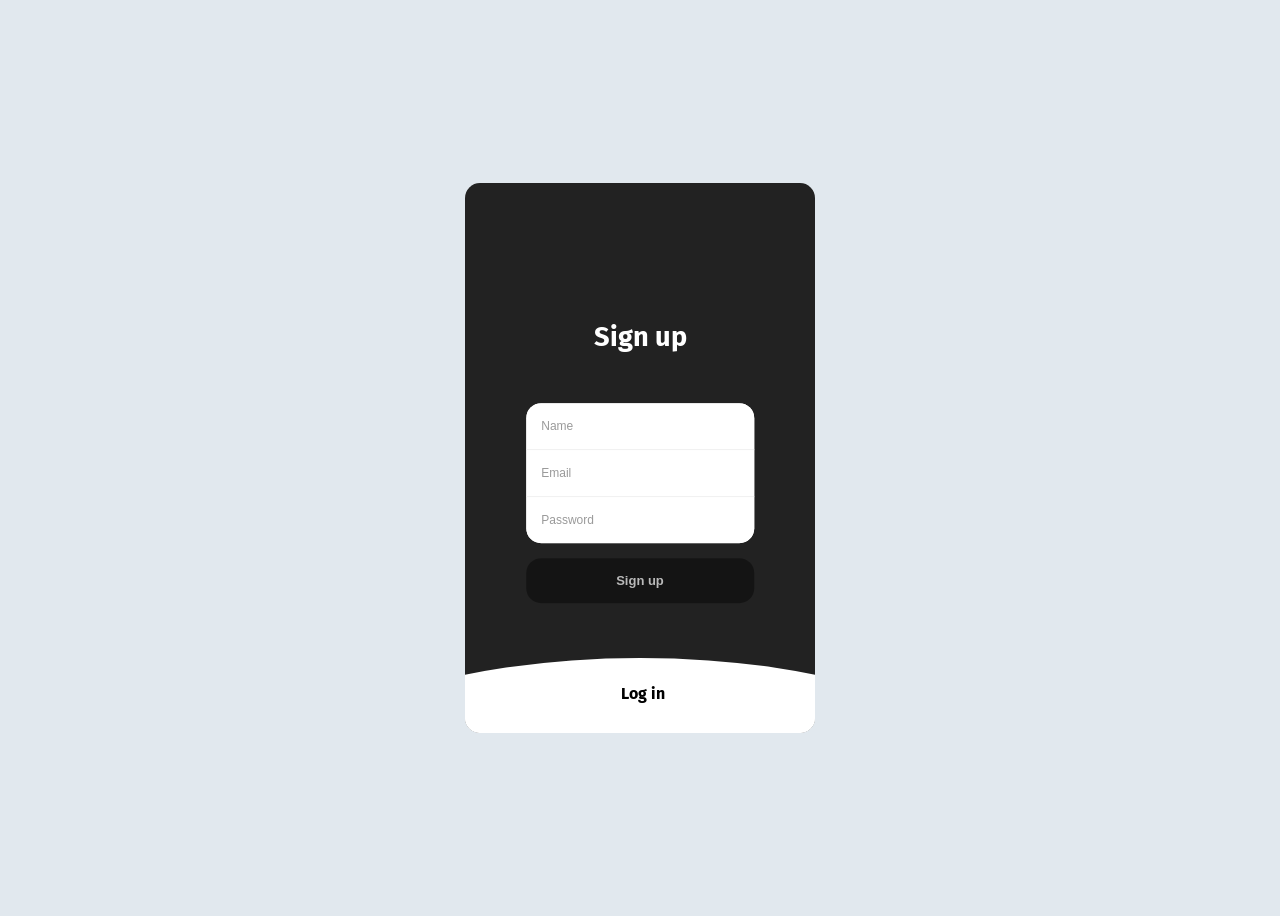
==== index.html @ 3125fdd4 "Rename login.html to index.html" ====
<!DOCTYPE html>
<html lang="en">
<head>
    <meta charset="UTF-8">
    <meta name="viewport" content="width=device-width, initial-scale=1.0">
    <title>Document</title>
    <link rel="stylesheet" href="style.css">
</head>
<body>
    <div class="form-structor">
        <div class="signup">
            <h2 class="form-title" id="signup"><span></span>Sign up</h2>
            <div class="form-holder">
                <input type="text" class="input" placeholder="Name" />
                <input type="email" class="input" placeholder="Email" />
                <input type="password" class="input" placeholder="Password" />
            </div>
            <button class="submit-btn">Sign up</button>
        </div>
        <div class="login slide-up">
            <div class="center">
                <h2 class="form-title" id="login"><span></span>Log in</h2>
                <div class="form-holder">
                    <input type="email" class="input" placeholder="Email" />
                    <input type="password" class="input" placeholder="Password" />
                </div>
                <button class="submit-btn">Log in</button>
            </div>
        </div>
    </div>
    <script src="script.js"></script>
</body>
</html>
---- style.css ----
@import url("https://fonts.googleapis.com/css?family=Fira+Sans");

html,body {
	position: relative;
	min-height: 100vh;
	background-color: #E1E8EE;
	display: flex;
	align-items: center;
	justify-content: center;
	font-family: "Fira Sans", Helvetica, Arial, sans-serif;
  -webkit-font-smoothing: antialiased;
  -moz-osx-font-smoothing: grayscale;
}

.form-structor {
	background-color: #222;
	border-radius: 15px;
	height: 550px;
	width: 350px;
	position: relative;
	overflow: hidden;
	
	&::after {
		content: '';
		opacity: .8;
		position: absolute;
		top: 0;right:0;bottom:0;left:0;
		background-repeat: no-repeat;
		background-position: left bottom;
		background-size: 500px;
		background-image: url('https://images.unsplash.com/photo-1503602642458-232111445657?ixlib=rb-0.3.5&ixid=eyJhcHBfaWQiOjEyMDd9&s=bf884ad570b50659c5fa2dc2cfb20ecf&auto=format&fit=crop&w=1000&q=100');
	}
	
	.signup {
		position: absolute;
		top: 50%;
		left: 50%;
		-webkit-transform: translate(-50%, -50%);
		width: 65%;
		z-index: 5;
		-webkit-transition: all .3s ease;
		
		
		&.slide-up {
			top: 5%;
			-webkit-transform: translate(-50%, 0%);
			-webkit-transition: all .3s ease;
		}
		
		&.slide-up .form-holder,
		&.slide-up .submit-btn {
			opacity: 0;
			visibility: hidden;
		}
		
		&.slide-up .form-title {
			font-size: 1em;
			cursor: pointer;
		}
		
		&.slide-up .form-title span {
			margin-right: 5px;
			opacity: 1;
			visibility: visible;
			-webkit-transition: all .3s ease;
		}
		
		.form-title {
			color: #fff;
			font-size: 1.7em;
			text-align: center;
			
			span {
				color: rgba(0,0,0,0.4);
				opacity: 0;
				visibility: hidden;
				-webkit-transition: all .3s ease;
			}
		}
		
		.form-holder {
			border-radius: 15px;
			background-color: #fff;
			overflow: hidden;
			margin-top: 50px;
			opacity: 1;
			visibility: visible;
			-webkit-transition: all .3s ease;
			
			.input {
				border: 0;
				outline: none;
				box-shadow: none;
				display: block;
				height: 30px;
				line-height: 30px;
				padding: 8px 15px;
				border-bottom: 1px solid #eee;
				width: 100%;
				font-size: 12px;
				
				&:last-child {
					border-bottom: 0;
				}
				&::-webkit-input-placeholder {
					color: rgba(0,0,0,0.4);
				}
			}
		}
		
		.submit-btn {
			background-color: rgba(0,0,0,0.4);
			color: rgba(256,256,256,0.7);
			border:0;
			border-radius: 15px;
			display: block;
			margin: 15px auto; 
			padding: 15px 45px;
			width: 100%;
			font-size: 13px;
			font-weight: bold;
			cursor: pointer;
			opacity: 1;
			visibility: visible;
			-webkit-transition: all .3s ease;
			
			&:hover {
				transition: all .3s ease;
				background-color: rgba(0,0,0,0.8);
			}
		}
	}
	
	.login {
		position: absolute;
		top: 20%;
		left: 0;
		right: 0;
		bottom: 0;
		background-color: #fff;
		z-index: 5;
		-webkit-transition: all .3s ease;
		
		&::before {
			content: '';
			position: absolute;
			left: 50%;
			top: -20px;
			-webkit-transform: translate(-50%, 0);
			background-color: #fff;
			width: 200%;
			height: 250px;
			border-radius: 50%;
			z-index: 4;
			-webkit-transition: all .3s ease;
		}
		
		.center {
			position: absolute;
			top: calc(50% - 10%);
			left: 50%;
			-webkit-transform: translate(-50%, -50%);
			width: 65%;
			z-index: 5;
			-webkit-transition: all .3s ease;
			
			.form-title {
				color: #000;
				font-size: 1.7em;
				text-align: center;

				span {
					color: rgba(0,0,0,0.4);
					opacity: 0;
			    visibility: hidden;
				  -webkit-transition: all .3s ease;
				}
			}

			.form-holder {
				border-radius: 15px;
				background-color: #fff;
				border: 1px solid #eee;
				overflow: hidden;
				margin-top: 50px;
				opacity: 1;
				visibility: visible;
				-webkit-transition: all .3s ease;

				.input {
					border: 0;
					outline: none;
					box-shadow: none;
					display: block;
					height: 30px;
					line-height: 30px;
					padding: 8px 15px;
					border-bottom: 1px solid #eee;
					width: 100%;
					font-size: 12px;

					&:last-child {
						border-bottom: 0;
					}
					&::-webkit-input-placeholder {
						color: rgba(0,0,0,0.4);
					}
				}
			}

			.submit-btn {
				background-color: #6B92A4;
				color: rgba(256,256,256,0.7);
				border:0;
				border-radius: 15px;
				display: block;
				margin: 15px auto; 
				padding: 15px 45px;
				width: 100%;
				font-size: 13px;
				font-weight: bold;
				cursor: pointer;
				opacity: 1;
				visibility: visible;
				-webkit-transition: all .3s ease;

				&:hover {
					transition: all .3s ease;
					background-color: rgba(0,0,0,0.8);
				}
			}
		}
		
		&.slide-up {
			top: 90%;
			-webkit-transition: all .3s ease;
		}
		
		&.slide-up .center {
			top: 10%;
			-webkit-transform: translate(-50%, 0%);
			-webkit-transition: all .3s ease;
		}
		
		&.slide-up .form-holder,
		&.slide-up .submit-btn {
			opacity: 0;
			visibility: hidden;
			-webkit-transition: all .3s ease;
		}
		
		&.slide-up .form-title {
			font-size: 1em;
			margin: 0;
			padding: 0;
			cursor: pointer;
			-webkit-transition: all .3s ease;
		}
		
		&.slide-up .form-title span {
			margin-right: 5px;
			opacity: 1;
			visibility: visible;
			-webkit-transition: all .3s ease;
		}
	}
}
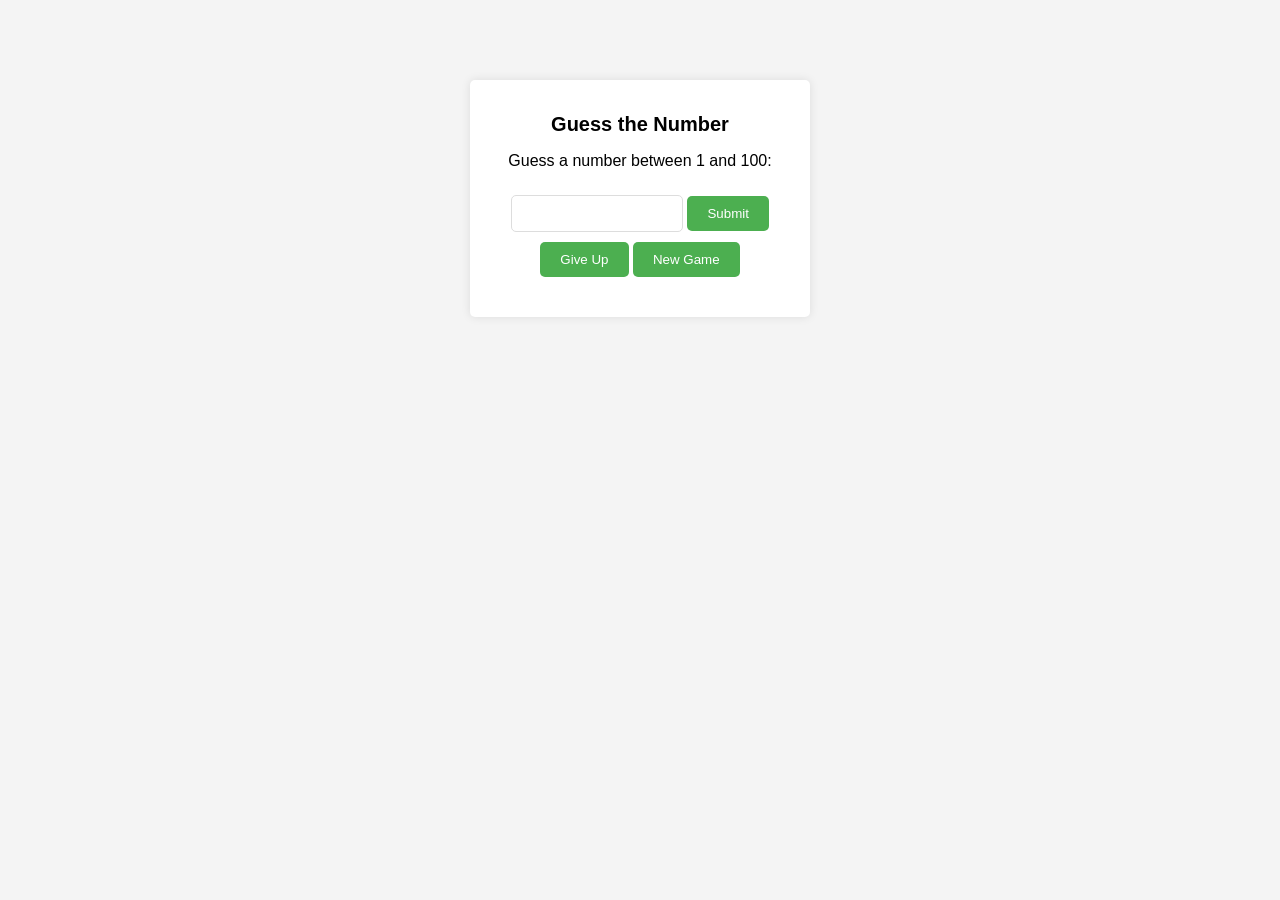
==== commit 0073f2b2: "Add files via upload" ====
--- a/index.html
+++ b/index.html
@@ -1,33 +1,26 @@
-<!DOCTYPE html>
-<html lang="en">
-<head>
-    <meta charset="UTF-8">
-    <meta name="viewport" content="width=device-width, initial-scale=1.0">
-    <title>Document</title>
-    <link rel="stylesheet" href="style.css">
-</head>
-<body>
-    <div class="form-structor">
-        <div class="signup">
-            <h2 class="form-title" id="signup"><span></span>Sign up</h2>
-            <div class="form-holder">
-                <input type="text" class="input" placeholder="Name" />
-                <input type="email" class="input" placeholder="Email" />
-                <input type="password" class="input" placeholder="Password" />
-            </div>
-            <button class="submit-btn">Sign up</button>
-        </div>
-        <div class="login slide-up">
-            <div class="center">
-                <h2 class="form-title" id="login"><span></span>Log in</h2>
-                <div class="form-holder">
-                    <input type="email" class="input" placeholder="Email" />
-                    <input type="password" class="input" placeholder="Password" />
-                </div>
-                <button class="submit-btn">Log in</button>
-            </div>
-        </div>
-    </div>
-    <script src="script.js"></script>
-</body>
-</html>
+<!DOCTYPE html>
+<html lang="en">
+<head>
+  <meta charset="UTF-8">
+  <meta name="viewport" content="width=device-width, initial-scale=1.0">
+  <title>Guess the Number</title>
+  <link rel="stylesheet" href="styles.css">
+</head>
+<body>
+  <div class="container">
+    <h1>Guess the Number</h1>
+    <p>Guess a number between 1 and 100:</p>
+    <input type="number" id="guessField">
+    <button id="guessSubmit">Submit</button>
+    <button id="giveUp">Give Up</button>
+    <button id="newGame">New Game</button> <!-- New Game button added -->
+    <div class="resultParas">
+      <p class="guesses"></p>
+      <p class="lastResult"></p>
+      <p class="lowOrHi"></p>
+    </div>
+  </div>
+
+  <script src="script.js"></script>
+</body>
+</html>
--- a/styles.css
+++ b/styles.css
@@ -0,0 +1,44 @@
+body {
+    font-family: Arial, sans-serif;
+    background-color: #f4f4f4;
+    text-align: center;
+  }
+  
+  .container {
+    margin: 80px auto;
+    width: 300px;
+    background-color: #fff;
+    padding: 20px;
+    border-radius: 5px;
+    box-shadow: 0 0 10px 0 rgba(0, 0, 0, 0.1);
+  }
+  
+  h1 {
+    font-size: 20px;
+  }
+  
+  button {
+    background-color: #4caf50;
+    color: white;
+    border: none;
+    padding: 10px 20px;
+    cursor: pointer;
+    border-radius: 5px;
+    margin-top: 10px;
+  }
+  
+  button:hover {
+    background-color: #45a049;
+  }
+  
+  input[type="number"] {
+    padding: 10px;
+    width: 50%;
+    border-radius: 5px;
+    border: 1px solid #ddd;
+  }
+  
+  .resultParas {
+    margin-top: 20px;
+  }
+  
